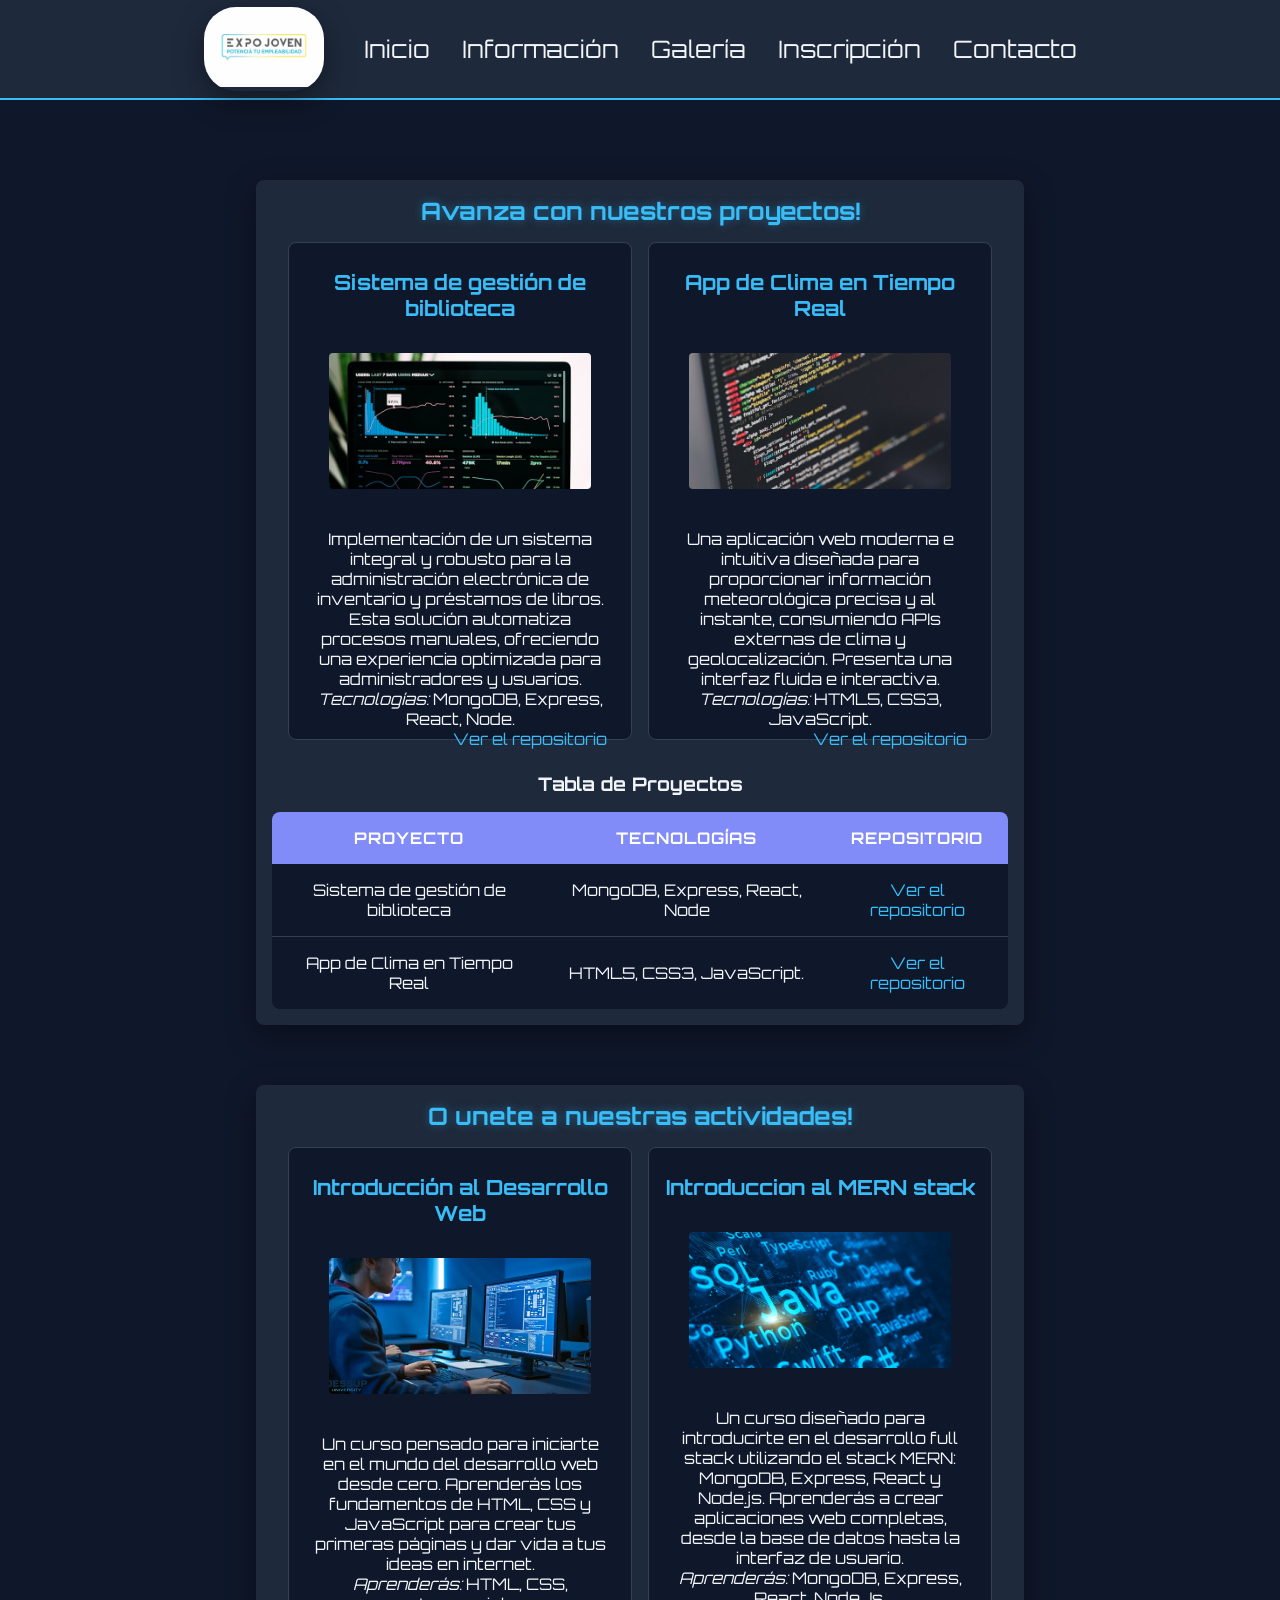
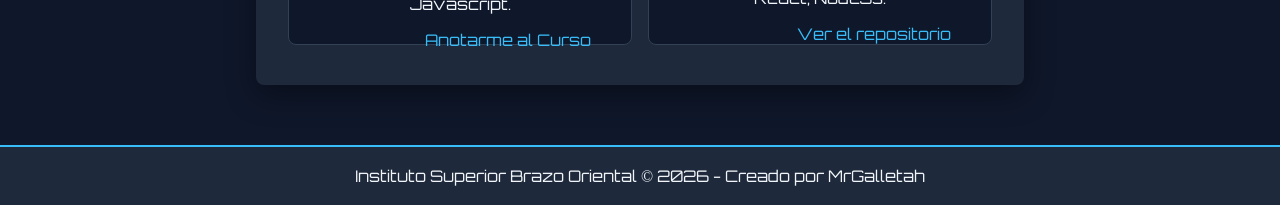
==== pages/actividades.html @ c84dbb41 "finished  actividades y talleres section" ====
<!doctype html>
<html lang="en">
  <head>
    <meta charset="UTF-8" />
    <meta name="viewport" content="width=device-width, initial-scale=1.0" />
    <title>Actividades - Expo Joven Full Stack</title>
    <link rel="icon" type="image/x-icon" href="../img/logo.jpg" />
    <link rel="stylesheet" href="../css/global.css" />
    <link rel="stylesheet" href="../css/actividades.css" />
    <link rel="preconnect" href="https://fonts.googleapis.com" />
    <link rel="preconnect" href="https://fonts.gstatic.com" crossorigin />
    <link
      href="https://fonts.googleapis.com/css2?family=Orbitron:wght@400..900&display=swap"
      rel="stylesheet"
    />
  </head>
  <body>
    <nav>
      <div class="logo">
        <img src="../img/logo.jpg" alt="Expo joven logo" />
      </div>
      <ul>
        <li><a href="../index.html">Inicio</a></li>
        <li><a href="./info.html">Información</a></li>
        <li><a href="">Galería</a></li>
        <li><a href="">Inscripción</a></li>
        <li><a href="">Contacto</a></li>
      </ul>
    </nav>

    <main>
      <section>
        <div class="wrapper">
          <h1>Avanza con nuestros proyectos!</h1>

          <div class="container">
            <article class="card">
              <h2>Sistema de gestión de biblioteca</h2>
              <div class="projectImg">
                <img
                  src="../img/proyecto1.jpg"
                  alt="Sistema de gestión de biliboteca"
                />
              </div>
              <div class="desc">
                <p>
                  Implementación de un sistema integral y robusto para la
                  administración electrónica de inventario y préstamos de
                  libros. Esta solución automatiza procesos manuales, ofreciendo
                  una experiencia optimizada para administradores y usuarios.
                </p>
                <p><i>Tecnologías:</i> MongoDB, Express, React, Node.</p>
                <div class="repo">
                  <span
                    ><a
                      href="https://www.youtube.com/watch?v=dQw4w9WgXcQ"
                      target="_blank"
                      >Ver el repositorio</a
                    ></span
                  >
                </div>
              </div>
            </article>

            <article class="card">
              <h2>App de Clima en Tiempo Real</h2>
              <div class="projectImg">
                <img
                  src="../img/taller1.jpg"
                  alt="Sistema de gestión de biliboteca"
                />
              </div>
              <div class="desc">
                <p>
                  Una aplicación web moderna e intuitiva diseñada para
                  proporcionar información meteorológica precisa y al instante,
                  consumiendo APIs externas de clima y geolocalización. Presenta
                  una interfaz fluida e interactiva.
                </p>
                <p><i>Tecnologías:</i> HTML5, CSS3, JavaScript.</p>
                <div class="repo">
                  <span
                    ><a
                      href="https://www.youtube.com/watch?v=dQw4w9WgXcQ"
                      target="_blank"
                      >Ver el repositorio</a
                    ></span
                  >
                </div>
              </div>
            </article>
          </div>
          <aside>
            <h3>Tabla de Proyectos</h3>
            <table>
              <tbody>
                <tr>
                  <th>Proyecto</th>
                  <th>Tecnologías</th>
                  <th>Repositorio</th>
                </tr>
                <tr>
                  <td>Sistema de gestión de biblioteca</td>
                  <td>MongoDB, Express, React, Node</td>
                  <td>
                    <a
                      href="https://www.youtube.com/watch?v=dQw4w9WgXcQ"
                      target="_blank"
                      >Ver el repositorio</a
                    >
                  </td>
                </tr>
                <tr>
                  <td>App de Clima en Tiempo Real</td>
                  <td>HTML5, CSS3, JavaScript.</td>
                  <td>
                    <a
                      href="https://www.youtube.com/watch?v=dQw4w9WgXcQ"
                      target="_blank"
                      >Ver el repositorio</a
                    >
                  </td>
                </tr>
              </tbody>
            </table>
          </aside>
        </div>
      </section>

      <section>
        <div class="wrapper">
          <h1>O unete a nuestras actividades!</h1>
          <div class="container">
            <article class="card">
              <h2>Introducción al Desarrollo Web</h2>
              <div class="projectImg">
                <img
                  src="../img/Programming-in-Computer-Science-NEW.webp"
                  alt="Introduccion al desarrollo web"
                />
              </div>
              <div class="desc">
                <p>
                  Un curso pensado para iniciarte en el mundo del desarrollo web
                  desde cero. Aprenderás los fundamentos de HTML, CSS y
                  JavaScript para crear tus primeras páginas y dar vida a tus
                  ideas en internet.
                </p>
                <p><i>Aprenderás:</i> HTML, CSS, Javascript.</p>
                <div class="repo">
                  <a
                    class="btnCurso"
                    href="https://www.youtube.com/watch?v=dQw4w9WgXcQ"
                    target="_blank"
                    >Anotarme al Curso</a
                  >
                </div>
              </div>
            </article>

            <article class="card">
              <h2>Introduccion al MERN stack</h2>
              <div class="projectImg">
                <img
                  src="../img/languages.webp"
                  alt="Sistema de gestión de biliboteca"
                />
              </div>
              <div class="desc">
                <p>
                  Un curso diseñado para introducirte en el desarrollo full
                  stack utilizando el stack MERN: MongoDB, Express, React y
                  Node.js. Aprenderás a crear aplicaciones web completas, desde
                  la base de datos hasta la interfaz de usuario.
                </p>
                <p><i>Aprenderás:</i> MongoDB, Express, React, NodeJs.</p>
                <div class="repo">
                  <a
                    class="btnCurso"
                    href="https://www.youtube.com/watch?v=dQw4w9WgXcQ"
                    target="_blank"
                    >Ver el repositorio</a
                  >
                </div>
              </div>
            </article>
          </div>
        </div>
      </section>
    </main>

    <footer>
      <p>
        Instituto Superior Brazo Oriental © 2026 - Creado por
        <a href="https://github.com/MrGalletah" target="_blank">MrGalletah</a>
      </p>
    </footer>
  </body>
</html>
---- css/global.css ----
:root {
  --text-main: #f1f5f9;
  --accent: #38bdf8;
  --primary: #818cf8;
  --bg-dark: #0f172a;
  --bg-card: #1e293b;
}

* {
  margin: 0;
  box-sizing: border-box;
  font-family: Orbitron;
}

body {
  background-color: var(--bg-dark);
  color: var(--text-main);
}

a,
a:visited {
  color: var(--text-main);
  text-decoration: none;
}

img {
  width: 100%;
  height: auto;
}

nav {
  position: sticky;
  top: 0;
  right: 0;
  left: 0;
  min-height: 100px;
  background-color: var(--bg-card);
  border-bottom: 2px solid var(--accent);
  display: flex;
  justify-content: center;
  align-items: center;
  z-index: 10;
}

.logo {
  max-height: 100px;
  width: 120px;
  place-self: center start;
  border-radius: 32px;
  overflow: hidden;
  box-shadow: 0 10px 30px rgba(0, 0, 0, 0.4);
}

nav > ul {
  display: flex;
  flex-direction: row;
  gap: 2rem;
}

nav > ul > li {
  list-style-type: none;
  font-size: 1.5rem;
  color: var(--text-main);
  transition: all 0.3s;
}

nav > ul > li:hover {
  transform: scale(1.1);
}

nav > ul > li > a:hover {
  color: var(--accent);
  transition: all 0.3s;
}

footer {
  display: flex;
  align-items: center;
  justify-content: center;
  margin-top: auto;
  background-color: var(--bg-card);
  border-top: 2px solid var(--accent);
  width: 100%;
  height: 60px;
}
---- css/actividades.css ----
body {
  min-height: 100vh;
  display: flex;
  flex-direction: column;
}

main {
  text-align: center;
  padding-top: 20px;
}

h1 {
  color: var(--accent);
  text-shadow: rgba(56, 189, 248, 0.4) 0px 0px 10px;
}

.wrapper {
  width: 60%;
  min-height: 600px;
  margin: 60px auto;
  background-color: var(--bg-card);
  border-radius: 8px;
  box-shadow: 0 10px 30px rgba(0, 0, 0, 0.4);
  padding: 16px;
}

.container {
  height: 530px;
  display: flex;
  gap: 1rem;
  padding: 16px;
}

.card {
  flex: 1;
  border-radius: 8px;
  background-color: var(--bg-dark);
  transition: all 0.3s;
  padding: 8px;
  border: 1px solid #334155;
}

.card:hover {
  transform: translateY(-10px);
  border: 1px solid var(--primary);
}

h2 {
  margin-top: 18px;
  font-size: 1.3rem;
  color: var(--accent);
}

.projectImg {
  padding: 2rem;
  height: 200px;
  width: 100%;
}

.projectImg img {
  width: 100%;
  height: 100%;
  object-fit: cover;
  display: block;
  border-radius: 4px;
}

.desc {
  height: 220px;
  padding: 8px 16px;
  display: flex;
  flex-direction: column;
  justify-content: space-around;
}

.repo {
  text-align: end;
}

.btnCurso,
.btnCurso:link,
.btnCurso:visited {
  display: inline-block;
  background-color: transparent;
  padding: 16px;
  border-radius: 8px;
  transition: all 0.3s;
  color: var(--accent);
  text-decoration: none;
}

.btnCurso:hover,
.btnCurso:active {
  background-color: var(--primary);
  color: var(--text-main);
  border-color: var(--primary);
  box-shadow: 0 6px 16px rgba(0, 0, 0, 0.25);
}
.repo > span > a {
  color: var(--accent);
}

h3 {
  margin: 1rem 0;
}

table {
  width: 100%;
  border-collapse: collapse;
  margin-top: 1rem;
  border-radius: 8px;
  overflow: hidden;
}

table,
th,
td {
  border: none;
}

th {
  background-color: var(--primary);
  color: white;
  padding: 1rem;
  text-transform: uppercase;
  letter-spacing: 1px;
}

td {
  padding: 1rem;
  background-color: var(--bg-dark);
  border-bottom: 1px solid #334155;
}

tr:last-child td {
  border-bottom: none;
}

td > a,
td > a:visited {
  color: var(--accent);
  text-decoration: none;
}
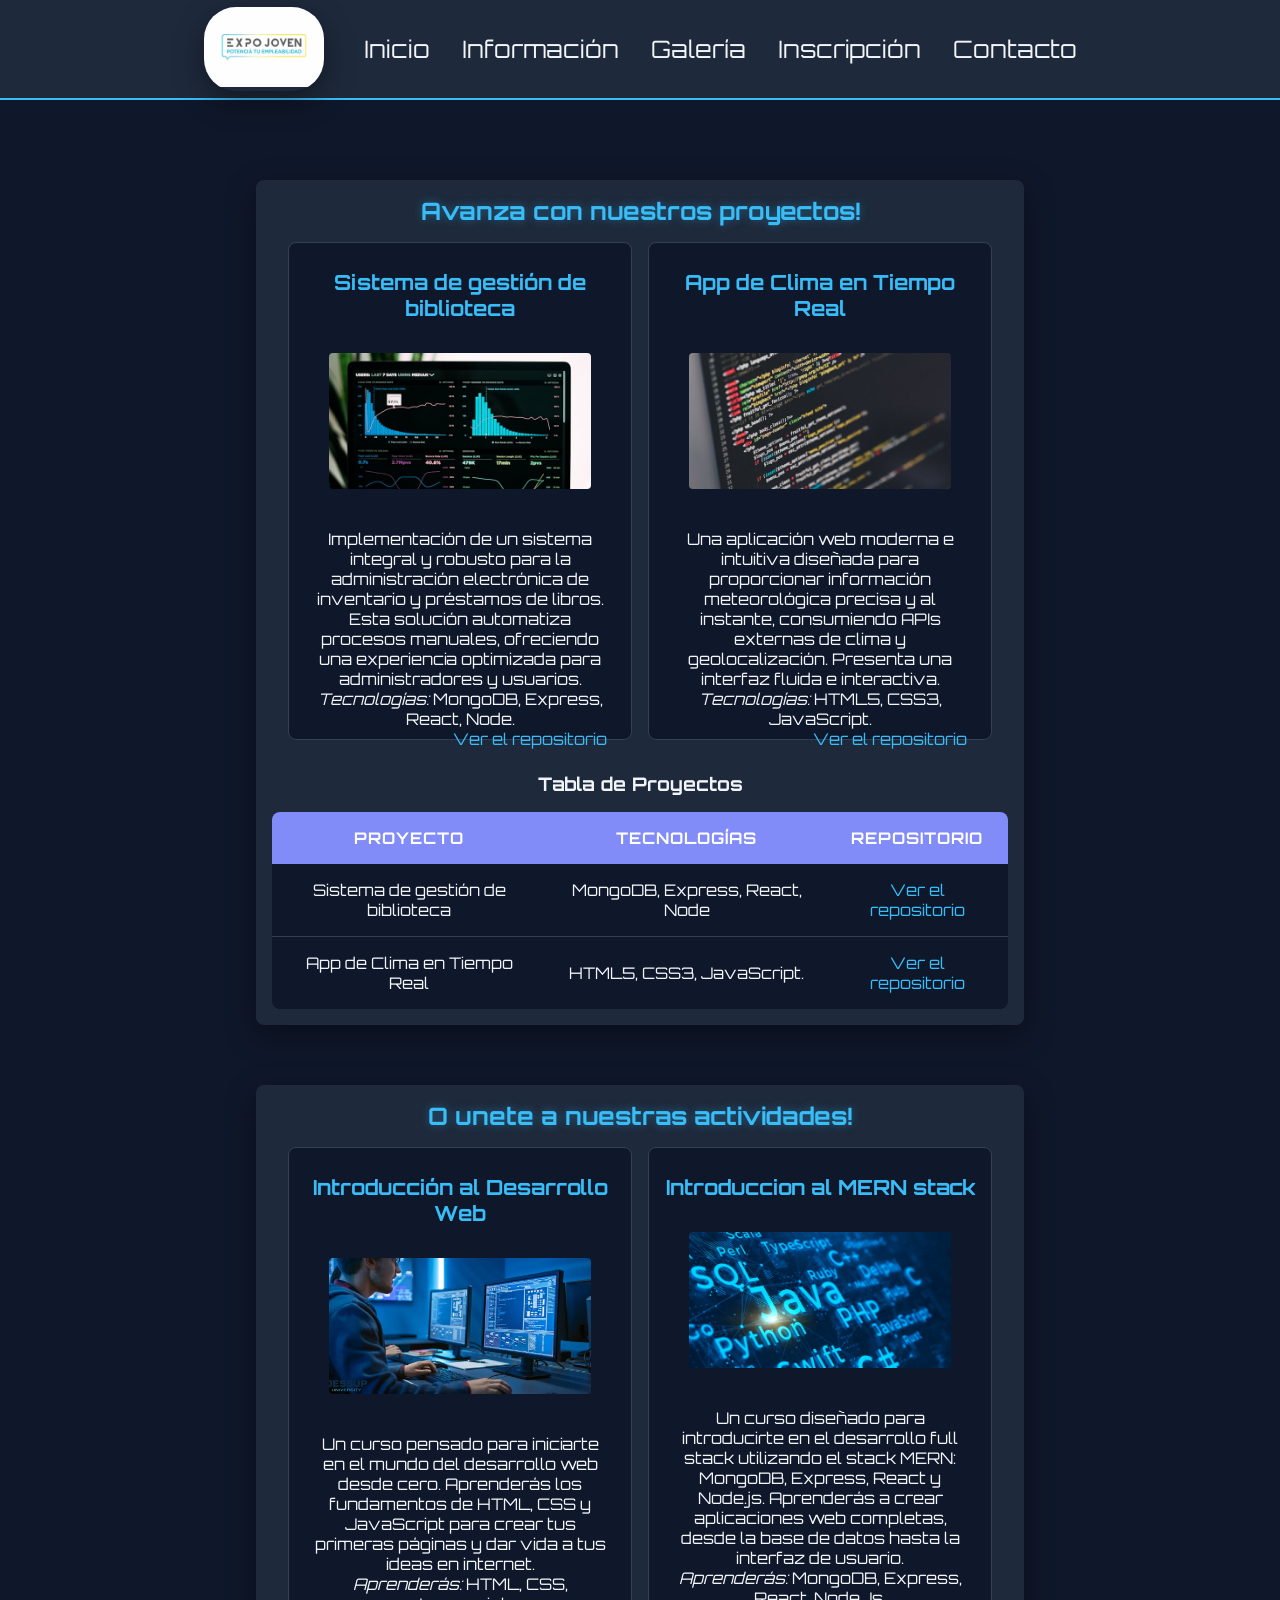
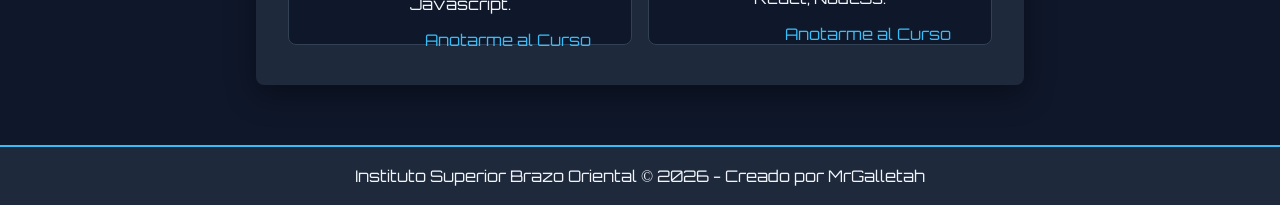
==== commit 24628be0: "finished inscripcion + alert" ====
--- a/pages/actividades.html
+++ b/pages/actividades.html
@@ -22,9 +22,9 @@
       <ul>
         <li><a href="../index.html">Inicio</a></li>
         <li><a href="./info.html">Información</a></li>
-        <li><a href="">Galería</a></li>
-        <li><a href="">Inscripción</a></li>
-        <li><a href="">Contacto</a></li>
+        <li><a href="./galeria.html">Galería</a></li>
+        <li><a href="./inscripcion.html">Inscripción</a></li>
+        <li><a href="./contacto.html">Contacto</a></li>
       </ul>
     </nav>
 
@@ -179,7 +179,7 @@
                     class="btnCurso"
                     href="https://www.youtube.com/watch?v=dQw4w9WgXcQ"
                     target="_blank"
-                    >Ver el repositorio</a
+                    >Anotarme al Curso</a
                   >
                 </div>
               </div>
